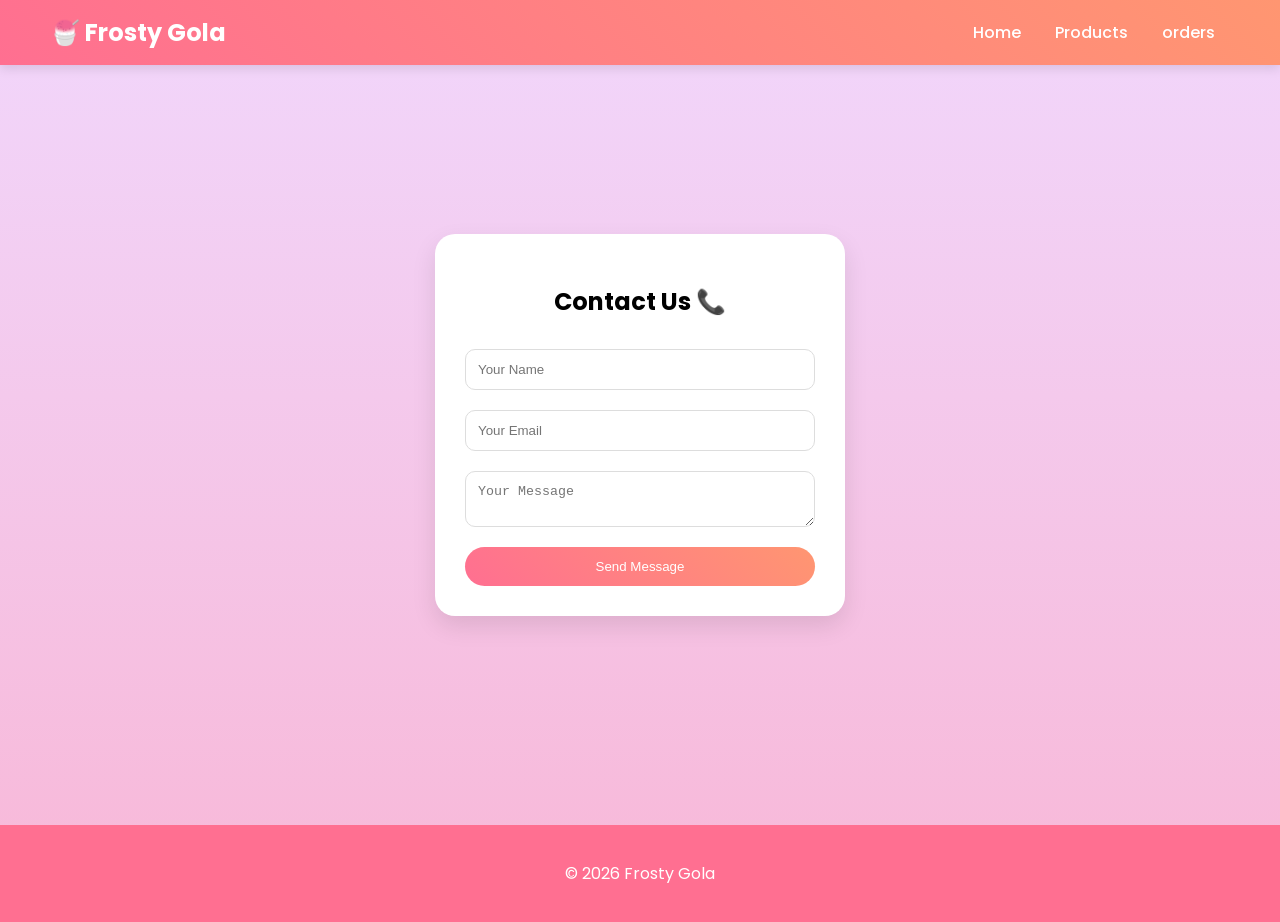
==== contact.html @ 33c993a4 "Add files via upload" ====
<!DOCTYPE html>
<html lang="en">
<head>
<meta charset="UTF-8">
<title>Contact Us | Frosty Gola</title>
<link rel="stylesheet" href="style.css">
</head>
<body>

<header>
    <h2>🍧 Frosty Gola</h2>
    <nav>
        <a href="index.html">Home</a>
        <a href="products.html">Products</a>
       
        <a href="order.html">orders</a>
    </nav>
</header>

<section class="contact">
    <form>
        <h2>Contact Us 📞</h2>

        <input type="text" placeholder="Your Name" required>
        <input type="email" placeholder="Your Email" required>
        <textarea placeholder="Your Message"></textarea>

        <button type="submit">Send Message</button>
    </form>
</section>

<footer>
    <p>© 2026 Frosty Gola</p>
</footer>

</body>
</html>
---- style.css ----
/* Google Font */
@import url('https://fonts.googleapis.com/css2?family=Poppins:wght@300;400;600&display=swap');

body {
    margin: 0;
    font-family: 'Poppins', sans-serif;

    /* ✅ BACKGROUND FIX */
    background: 
        linear-gradient(rgba(220, 154, 247, 0.4), rgba(237, 77, 157, 0.4));

    background-size: cover;
    background-position: center;
    background-repeat: no-repeat;
    background-attachment: fixed;
}

/* Navbar */
header {
    display: flex;
    justify-content: space-between;
    align-items: center;
    padding: 15px 50px;
    background: linear-gradient(45deg, #ff6f91, #ff9671);
    color: white;
}

nav a {
    margin: 0 15px;
    color: white;
    text-decoration: none;
}

/* Hero */
.hero {
    text-align: center;
    padding: 120px 20px;
    color: white;
}

/* Products */
.products {
    padding: 60px 20px;
    text-align: center;
}

/* Grid */
.card-container {
    display: grid;
    grid-template-columns: repeat(3, 260px);
    justify-content: center;
    gap: 30px;
}

/* Card */
.card {
    background: rgba(255,255,255,0.95);
    border-radius: 20px;
    padding: 15px;
    box-shadow: 0 10px 25px rgba(0,0,0,0.1);
}

.card img {
    width: 100%;
    height: 180px;
    border-radius: 15px;
    object-fit: cover;
}

.card button {
    margin-top: 10px;
    padding: 10px;
    border: none;
    background: #ff6f91;
    color: white;
    border-radius: 20px;
}

/* Contact */
.contact form {
    background: rgba(255,255,255,0.95);
    padding: 30px;
    border-radius: 20px;
}

/* Footer */
footer {
    text-align: center;
    padding: 20px;
    background: #ff6f91;
    color: white;
}

/* Responsive */
@media (max-width: 900px) {
    .card-container {
        grid-template-columns: repeat(2, 260px);
    }
}

@media (max-width: 500px) {
    .card-container {
        grid-template-columns: 1fr;
    }
}
/* Navbar */
header {
    display: flex;
    justify-content: space-between;
    align-items: center;
    padding: 15px 50px;
    background: linear-gradient(45deg, #ff6f91, #ff9671);
    color: white;
    box-shadow: 0 4px 10px rgba(0,0,0,0.1);
}

header h2 {
    margin: 0;
}

nav a {
    margin: 0 15px;
    color: white;
    text-decoration: none;
    font-weight: 500;
    transition: 0.3s;
}

nav a:hover {
    color: #ffe0e6;
}

/* Cart Box */
.cart-box {
    font-size: 14px;
    background: white;
    color: #ff6f91;
    padding: 8px 15px;
    border-radius: 20px;
    font-weight: bold;
}

/* Hero Section */
.hero {
    text-align: center;
    padding: 120px 20px;
    background: linear-gradient(120deg, #ff9a9e, #fad0c4);
    color: white;
}
.hero {
    background: 
        linear-gradient(rgba(0,0,0,0.5), rgba(0,0,0,0.5)),
        url("C:\Users\B A P S\OneDrive\Desktop\image\bg.webp");

    background-size: cover;
    background-position: center;
}
.hero {
    background-image: url("C:\Users\B A P S\OneDrive\Desktop\image\bg.webp");
    background-size: cover;
    background-position: center;
    background-repeat: no-repeat;

    color: white;
    text-align: center;
    padding: 120px 20px;
}

.hero h1 {
    font-size: 40px;
    margin-bottom: 10px;
}

.hero p {
    font-size: 18px;
    margin-bottom: 20px;
}

.hero button {
    padding: 12px 25px;
    border: none;
    background: white;
    color: #ff6f91;
    font-size: 16px;
    border-radius: 25px;
    cursor: pointer;
    transition: 0.3s;
}

.hero button:hover {
    transform: scale(1.1);
    box-shadow: 0 5px 15px rgba(0,0,0,0.2);
}

/* Products */
.products {
    padding: 60px 20px;
    text-align: center;
}

.products h2 {
    margin-bottom: 30px;
    font-size: 28px;
}

/* GRID */
.card-container {
    display: grid;
    grid-template-columns: repeat(3, 260px);
    justify-content: center;
    gap: 30px;
}

/* Card */
.card {
    background: white;
    border-radius: 20px;
    padding: 15px;
    box-shadow: 0 10px 25px rgba(0,0,0,0.1);
    transition: 0.4s;
}

.card img {
    width: 100%;
    height: 180px;
    border-radius: 15px;
    object-fit: cover;
}

/* Card Text */
.card h3 {
    margin: 10px 0;
}

.card p {
    font-weight: bold;
    color: #ff6f91;
}

/* Button */
.card button {
    margin-top: 10px;
    padding: 10px;
    border: none;
    background: linear-gradient(45deg, #ff6f91, #ff9671);
    color: white;
    border-radius: 20px;
    cursor: pointer;
    transition: 0.3s;
}

.card button:hover {
    transform: scale(1.05);
}

/* Hover effect */
.card:hover {
    transform: translateY(-10px);
    box-shadow: 0 15px 35px rgba(255,111,145,0.3);
}

/* Contact Page */
.contact {
    display: flex;
    justify-content: center;
    align-items: center;
    height: 80vh;
}

.contact form {
    background: white;
    padding: 30px;
    width: 350px;
    border-radius: 20px;
    box-shadow: 0 10px 25px rgba(0,0,0,0.1);
    display: flex;
    flex-direction: column;
}

.contact h2 {
    text-align: center;
    margin-bottom: 20px;
}

.contact input,
.contact textarea {
    margin: 10px 0;
    padding: 12px;
    border-radius: 10px;
    border: 1px solid #ddd;
    outline: none;
}

.contact input:focus,
.contact textarea:focus {
    border-color: #ff6f91;
    box-shadow: 0 0 5px rgba(255,111,145,0.3);
}

.contact button {
    margin-top: 10px;
    padding: 12px;
    border: none;
    background: linear-gradient(45deg, #ff6f91, #ff9671);
    color: white;
    border-radius: 25px;
    cursor: pointer;
}

/* Footer */
footer {
    text-align: center;
    padding: 20px;
    background: #ff6f91;
    color: white;
    margin-top: 40px;
}

/* Responsive */
@media (max-width: 900px) {
    .card-container {
        grid-template-columns: repeat(2, 260px);
    }
}

@media (max-width: 500px) {
    .card-container {
        grid-template-columns: 1fr;
    }

    header {
        flex-direction: column;
        gap: 10px;
    }
}
/* Order Page */
.order-container {
    padding: 50px 20px;
    text-align: center;
}

/* Grid for items */
.cart-items {
    display: grid;
    grid-template-columns: repeat(3, 250px);
    justify-content: center;
    gap: 25px;
    margin-bottom: 30px;
}

/* Each item card */
.order-card {
    background: rgba(255,255,255,0.95);
    padding: 15px;
    border-radius: 15px;
    box-shadow: 0 8px 20px rgba(0,0,0,0.1);
    transition: 0.3s;
}

.order-card:hover {
    transform: scale(1.05);
}

/* Item text */
.order-card h4 {
    margin: 10px 0;
}

.order-card p {
    color: #ff6f91;
    font-weight: bold;
}

/* Total box */
.total-box {
    background: white;
    display: inline-block;
    padding: 20px 30px;
    border-radius: 20px;
    box-shadow: 0 10px 25px rgba(0,0,0,0.1);
}

/* Button */
.total-box button {
    margin-top: 10px;
    padding: 10px 20px;
    border: none;
    background: linear-gradient(45deg, #ff6f91, #ff9671);
    color: white;
    border-radius: 20px;
    cursor: pointer;
    transition: 0.3s;
}

.total-box button:hover {
    transform: scale(1.1);
}@media (max-width: 900px) {
    .cart-items {
        grid-template-columns: repeat(2, 250px);
    }
}

@media (max-width: 500px) {
    .cart-items {
        grid-template-columns: 1fr;
    }
}
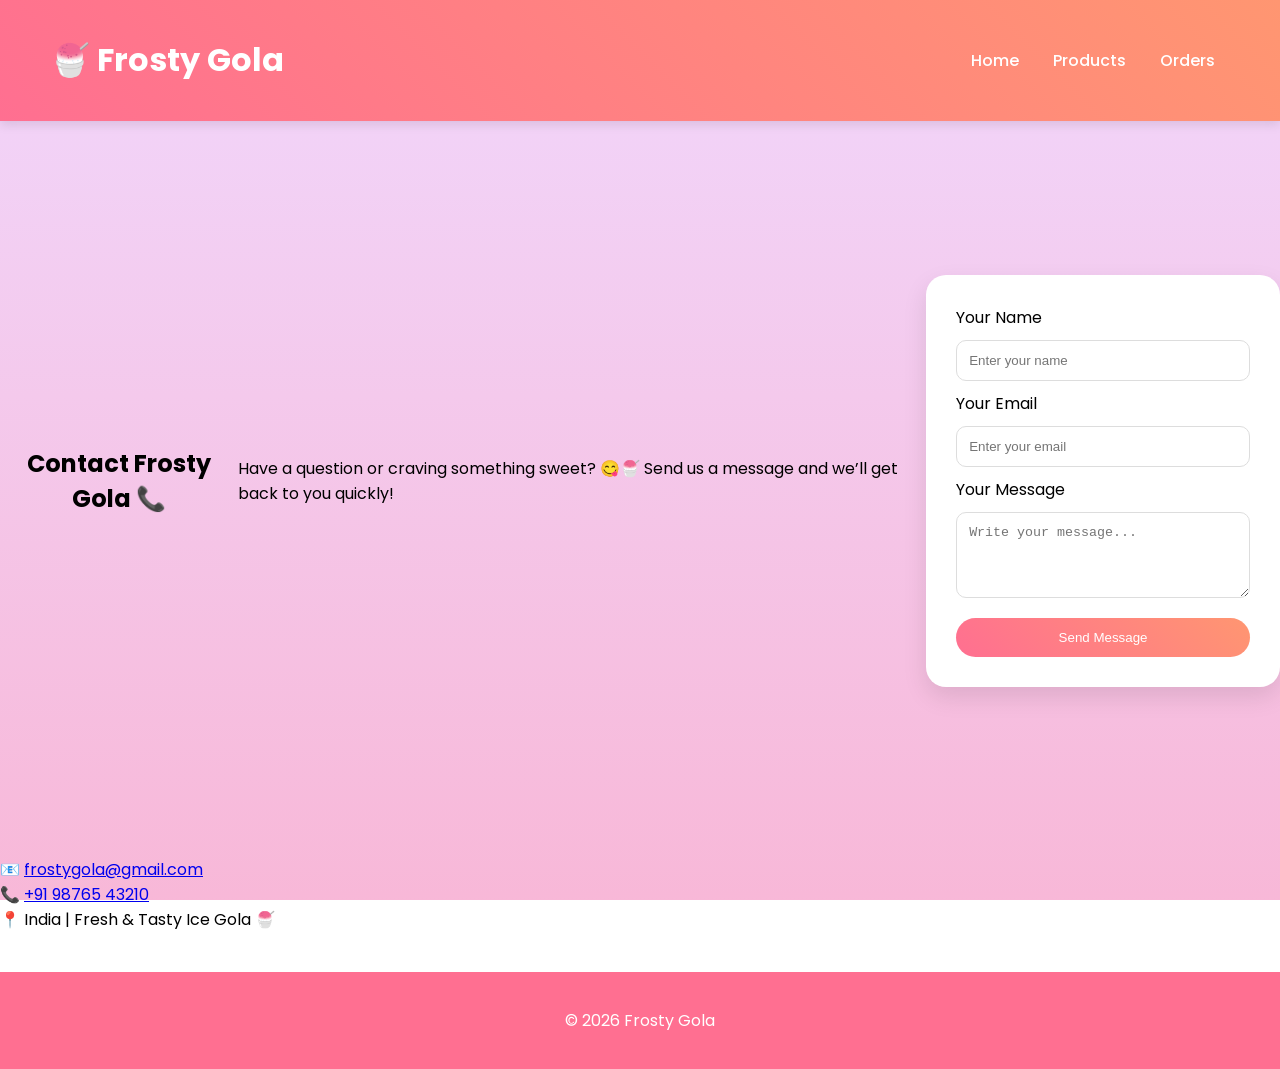
==== commit 3ee2177d: "Update contact.html" ====
--- a/contact.html
+++ b/contact.html
@@ -2,36 +2,102 @@
 <html lang="en">
 <head>
 <meta charset="UTF-8">
-<title>Contact Us | Frosty Gola</title>
+
+<meta name="viewport" content="width=device-width, initial-scale=1.0">
+
+<title>Contact Frosty Gola | Ice Gola Shop</title>
+
+<meta name="description" content="Contact Frosty Gola for delicious ice gola, flavored ice treats, and orders. Reach out for queries, feedback or orders.">
+
+<meta name="keywords" content="frosty gola contact, ice gola shop, gola near me, ice gola order, gola shop India">
+
+<meta name="author" content="Frosty Gola">
+
+<!-- Open Graph (Social Media) -->
+<meta property="og:title" content="Contact Frosty Gola">
+<meta property="og:description" content="Get in touch for tasty ice gola treats 🍧">
+<meta property="og:image" content="images/gola.jpg">
+<meta property="og:type" content="website">
+
 <link rel="stylesheet" href="style.css">
+<link rel="icon" href="images/favicon.ico">
+
 </head>
+
 <body>
 
+<!-- HEADER -->
 <header>
-    <h2>🍧 Frosty Gola</h2>
+    <h1>🍧 Frosty Gola</h1>
     <nav>
-        <a href="index.html">Home</a>
-        <a href="products.html">Products</a>
-       
-        <a href="order.html">orders</a>
+        <a href="index.html" title="Home Page">Home</a>
+        <a href="products.html" title="View Gola Flavors">Products</a>
+        <a href="order.html" title="Place Order">Orders</a>
     </nav>
 </header>
 
+<!-- MAIN -->
+<main>
+
 <section class="contact">
-    <form>
-        <h2>Contact Us 📞</h2>
+    
+    <h2>Contact Frosty Gola 📞</h2>
 
-        <input type="text" placeholder="Your Name" required>
-        <input type="email" placeholder="Your Email" required>
-        <textarea placeholder="Your Message"></textarea>
+    <p>Have a question or craving something sweet? 😋🍧  
+    Send us a message and we’ll get back to you quickly!</p>
+
+    <form onsubmit="showMessage(event)">
+
+        <label for="name">Your Name</label>
+        <input type="text" id="name" name="name" placeholder="Enter your name" required>
+
+        <label for="email">Your Email</label>
+        <input type="email" id="email" name="email" placeholder="Enter your email" required>
+
+        <label for="message">Your Message</label>
+        <textarea id="message" name="message" placeholder="Write your message..." rows="4" required></textarea>
 
         <button type="submit">Send Message</button>
+
     </form>
+
 </section>
 
+<!-- CONTACT INFO -->
+<section class="info">
+<p>
+📧 <a href="mailto:frostygola@gmail.com">frostygola@gmail.com</a><br>
+📞 <a href="tel:+919876543210">+91 98765 43210</a><br>
+📍 India | Fresh & Tasty Ice Gola 🍧
+</p>
+</section>
+
+</main>
+
+<!-- SCHEMA MARKUP -->
+<script type="application/ld+json">
+{
+ "@context": "https://schema.org",
+ "@type": "ContactPage",
+ "name": "Contact Frosty Gola",
+ "email": "frostygola@gmail.com",
+ "telephone": "+91 9876543210",
+ "areaServed": "India"
+}
+</script>
+
+<!-- SCRIPT -->
+<script>
+function showMessage(event){
+event.preventDefault();
+alert("🍧 Thank you! Your message has been received. We will reply soon 😊");
+}
+</script>
+
+<!-- FOOTER -->
 <footer>
     <p>© 2026 Frosty Gola</p>
 </footer>
 
 </body>
-</html>+</html>
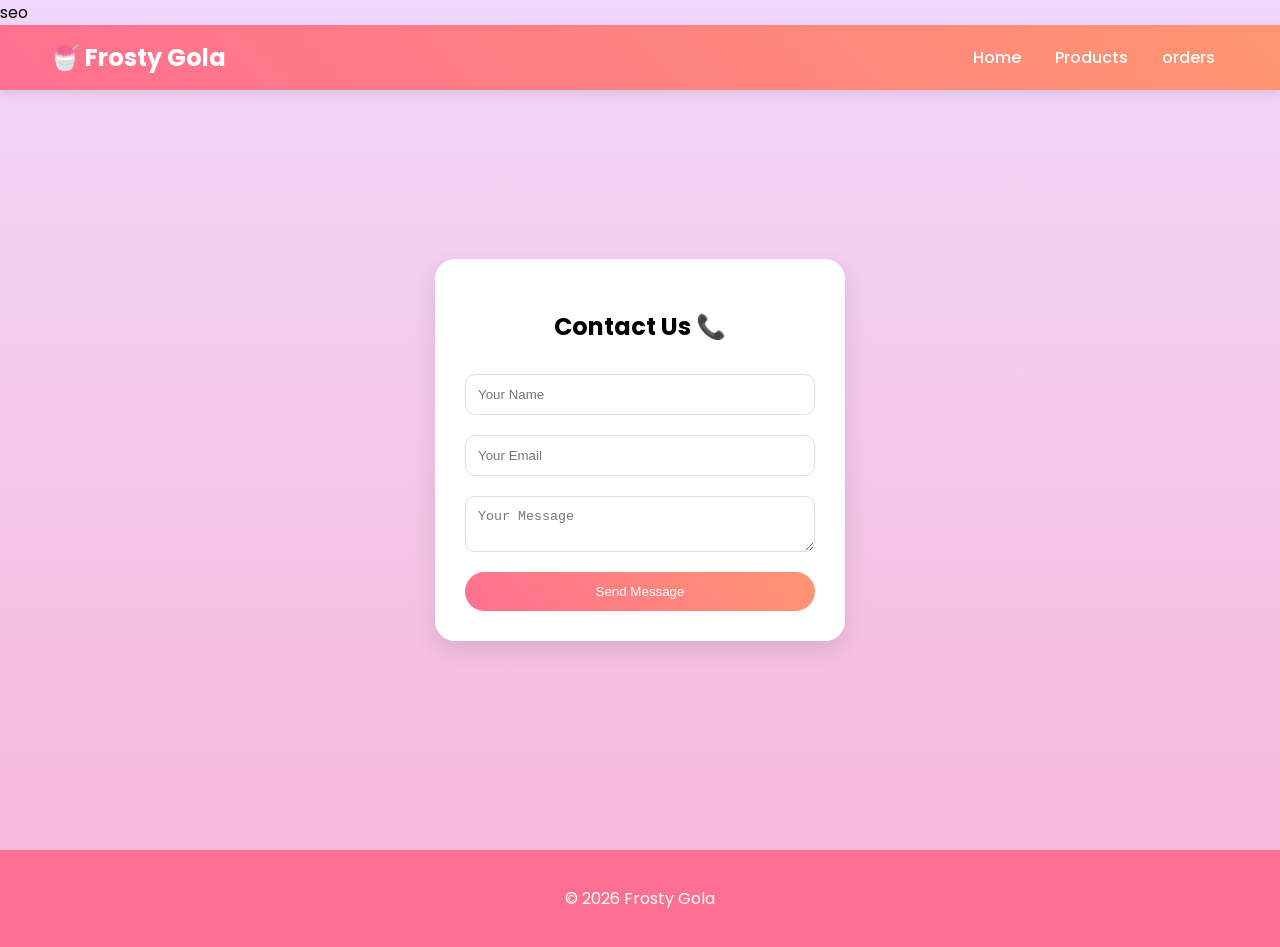
==== commit 1d01c799: "Update contact.html" ====
--- a/contact.html
+++ b/contact.html
@@ -2,99 +2,33 @@
 <html lang="en">
 <head>
 <meta charset="UTF-8">
+<title>Contact Us | Frosty Gola</title>
+<link rel="stylesheet" href="style.css">
+</head>
+ seo
 
-<meta name="viewport" content="width=device-width, initial-scale=1.0">
-
-<title>Contact Frosty Gola | Ice Gola Shop</title>
-
-<meta name="description" content="Contact Frosty Gola for delicious ice gola, flavored ice treats, and orders. Reach out for queries, feedback or orders.">
-
-<meta name="keywords" content="frosty gola contact, ice gola shop, gola near me, ice gola order, gola shop India">
-
-<meta name="author" content="Frosty Gola">
-
-<!-- Open Graph (Social Media) -->
-<meta property="og:title" content="Contact Frosty Gola">
-<meta property="og:description" content="Get in touch for tasty ice gola treats 🍧">
-<meta property="og:image" content="images/gola.jpg">
-<meta property="og:type" content="website">
-
-<link rel="stylesheet" href="style.css">
-<link rel="icon" href="images/favicon.ico">
-
-</head>
-
-<body>
-
-<!-- HEADER -->
 <header>
-    <h1>🍧 Frosty Gola</h1>
+    <h2>🍧 Frosty Gola</h2>
     <nav>
-        <a href="index.html" title="Home Page">Home</a>
-        <a href="products.html" title="View Gola Flavors">Products</a>
-        <a href="order.html" title="Place Order">Orders</a>
+        <a href="index.html">Home</a>
+        <a href="products.html">Products</a>
+       
+        <a href="order.html">orders</a>
     </nav>
 </header>
 
-<!-- MAIN -->
-<main>
+<section class="contact">
+    <form>
+        <h2>Contact Us 📞</h2>
 
-<section class="contact">
-    
-    <h2>Contact Frosty Gola 📞</h2>
-
-    <p>Have a question or craving something sweet? 😋🍧  
-    Send us a message and we’ll get back to you quickly!</p>
-
-    <form onsubmit="showMessage(event)">
-
-        <label for="name">Your Name</label>
-        <input type="text" id="name" name="name" placeholder="Enter your name" required>
-
-        <label for="email">Your Email</label>
-        <input type="email" id="email" name="email" placeholder="Enter your email" required>
-
-        <label for="message">Your Message</label>
-        <textarea id="message" name="message" placeholder="Write your message..." rows="4" required></textarea>
+        <input type="text" placeholder="Your Name" required>
+        <input type="email" placeholder="Your Email" required>
+        <textarea placeholder="Your Message"></textarea>
 
         <button type="submit">Send Message</button>
-
     </form>
-
 </section>
 
-<!-- CONTACT INFO -->
-<section class="info">
-<p>
-📧 <a href="mailto:frostygola@gmail.com">frostygola@gmail.com</a><br>
-📞 <a href="tel:+919876543210">+91 98765 43210</a><br>
-📍 India | Fresh & Tasty Ice Gola 🍧
-</p>
-</section>
-
-</main>
-
-<!-- SCHEMA MARKUP -->
-<script type="application/ld+json">
-{
- "@context": "https://schema.org",
- "@type": "ContactPage",
- "name": "Contact Frosty Gola",
- "email": "frostygola@gmail.com",
- "telephone": "+91 9876543210",
- "areaServed": "India"
-}
-</script>
-
-<!-- SCRIPT -->
-<script>
-function showMessage(event){
-event.preventDefault();
-alert("🍧 Thank you! Your message has been received. We will reply soon 😊");
-}
-</script>
-
-<!-- FOOTER -->
 <footer>
     <p>© 2026 Frosty Gola</p>
 </footer>
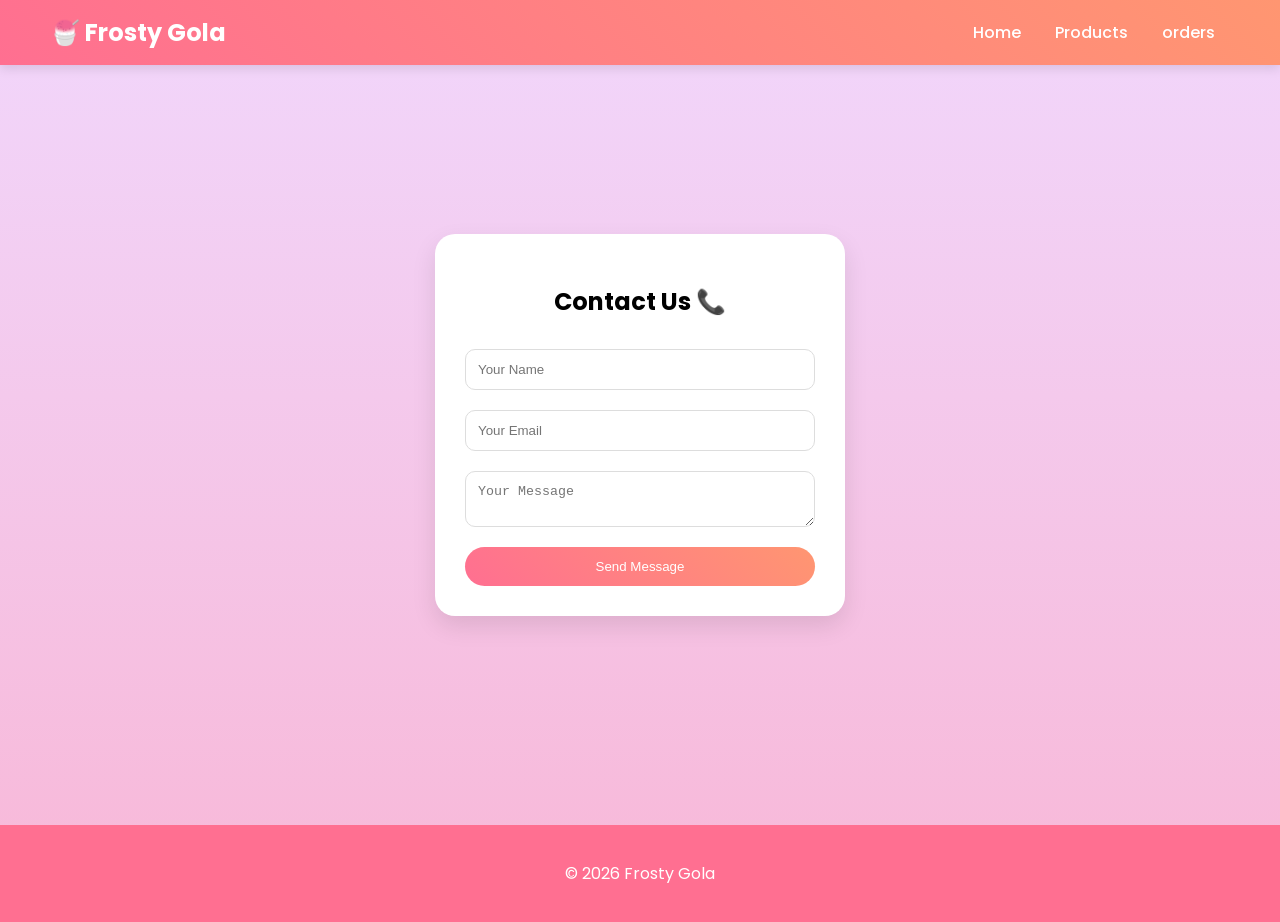
==== commit 17596fd7: "Update contact.html" ====
--- a/contact.html
+++ b/contact.html
@@ -2,10 +2,27 @@
 <html lang="en">
 <head>
 <meta charset="UTF-8">
-<title>Contact Us | Frosty Gola</title>
+
+<meta name="viewport" content="width=device-width, initial-scale=1.0">
+
+<title>Contact Frosty Gola | Ice Gola Shop</title>
+
+<meta name="description" content="Contact Frosty Gola for delicious ice gola, flavored ice treats, and orders. Reach out for queries, feedback or orders.">
+
+<meta name="keywords" content="frosty gola contact, ice gola shop, gola near me, ice gola order, gola shop India">
+
+<meta name="author" content="Frosty Gola">
+
+<!-- Open Graph (Social Media) -->
+<meta property="og:title" content="Contact Frosty Gola">
+<meta property="og:description" content="Get in touch for tasty ice gola treats 🍧">
+<meta property="og:image" content="images/gola.jpg">
+<meta property="og:type" content="website">
+
 <link rel="stylesheet" href="style.css">
+<link rel="icon" href="images/favicon.ico">
+
 </head>
- seo
 
 <header>
     <h2>🍧 Frosty Gola</h2>
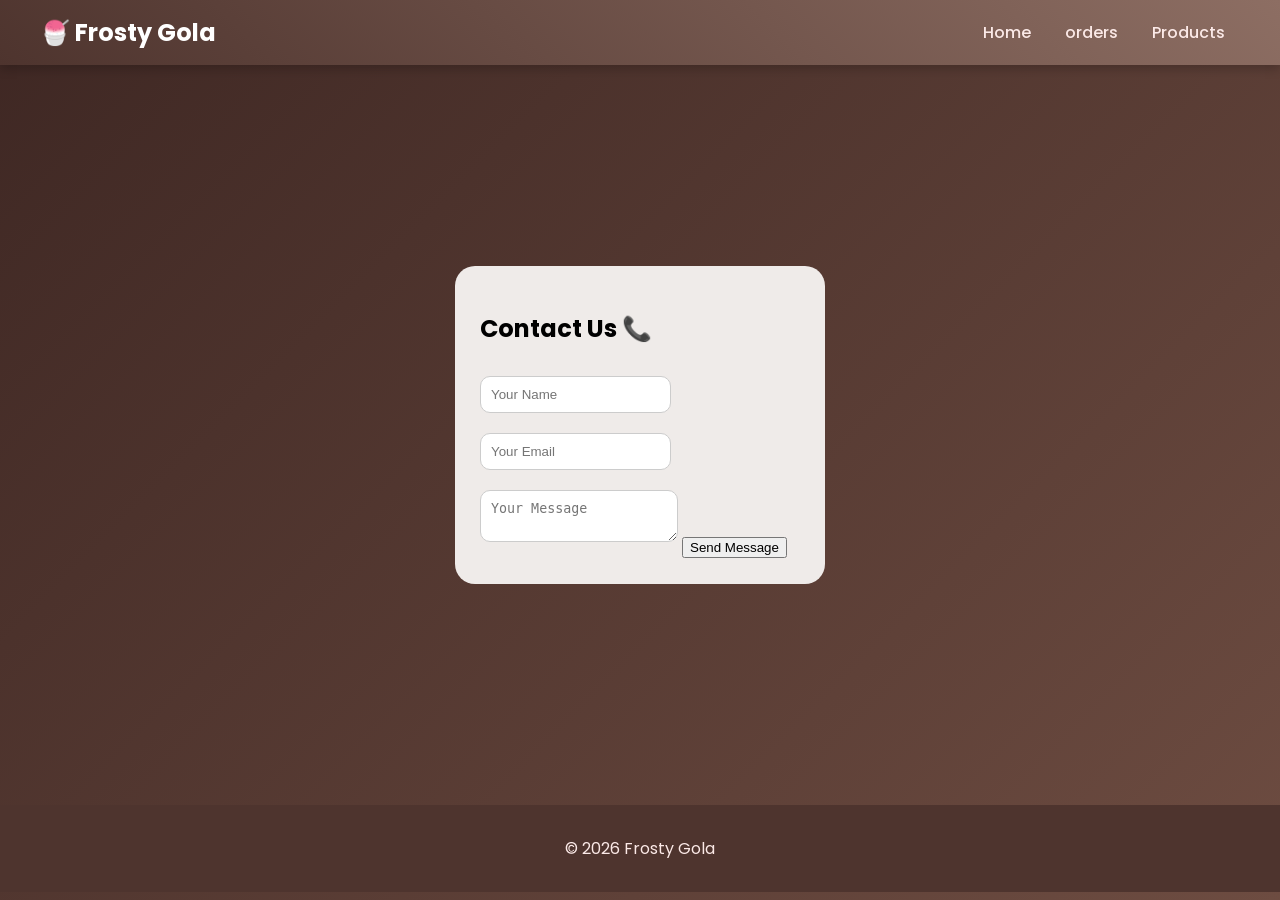
==== commit 83cdac5d: "Update contact.html" ====
--- a/contact.html
+++ b/contact.html
@@ -28,9 +28,10 @@
     <h2>🍧 Frosty Gola</h2>
     <nav>
         <a href="index.html">Home</a>
+           <a href="order.html">orders</a>
         <a href="products.html">Products</a>
        
-        <a href="order.html">orders</a>
+     
     </nav>
 </header>
 
--- a/style.css
+++ b/style.css
@@ -1,187 +1,68 @@
 /* Google Font */
 @import url('https://fonts.googleapis.com/css2?family=Poppins:wght@300;400;600&display=swap');
 
+/* BODY */
 body {
     margin: 0;
     font-family: 'Poppins', sans-serif;
-
-    /* ✅ BACKGROUND FIX */
-    background: 
-        linear-gradient(rgba(220, 154, 247, 0.4), rgba(237, 77, 157, 0.4));
-
-    background-size: cover;
-    background-position: center;
-    background-repeat: no-repeat;
+    background: linear-gradient(135deg, #3e2723, #6d4c41);
     background-attachment: fixed;
 }
 
-/* Navbar */
+/* NAVBAR */
 header {
     display: flex;
     justify-content: space-between;
     align-items: center;
-    padding: 15px 50px;
-    background: linear-gradient(45deg, #ff6f91, #ff9671);
-    color: white;
+    padding: 15px 40px;
+    background: linear-gradient(45deg, #4e342e, #8d6e63);
+    color: white;
+    box-shadow: 0 4px 10px rgba(0,0,0,0.2);
+}
+
+header h2 {
+    margin: 0;
 }
 
 nav a {
     margin: 0 15px;
-    color: white;
-    text-decoration: none;
-}
-
-/* Hero */
-.hero {
-    text-align: center;
-    padding: 120px 20px;
-    color: white;
-}
-
-/* Products */
-.products {
-    padding: 60px 20px;
-    text-align: center;
-}
-
-/* Grid */
-.card-container {
-    display: grid;
-    grid-template-columns: repeat(3, 260px);
-    justify-content: center;
-    gap: 30px;
-}
-
-/* Card */
-.card {
-    background: rgba(255,255,255,0.95);
-    border-radius: 20px;
-    padding: 15px;
-    box-shadow: 0 10px 25px rgba(0,0,0,0.1);
-}
-
-.card img {
-    width: 100%;
-    height: 180px;
-    border-radius: 15px;
-    object-fit: cover;
-}
-
-.card button {
-    margin-top: 10px;
-    padding: 10px;
-    border: none;
-    background: #ff6f91;
-    color: white;
-    border-radius: 20px;
-}
-
-/* Contact */
-.contact form {
-    background: rgba(255,255,255,0.95);
-    padding: 30px;
-    border-radius: 20px;
-}
-
-/* Footer */
-footer {
-    text-align: center;
-    padding: 20px;
-    background: #ff6f91;
-    color: white;
-}
-
-/* Responsive */
-@media (max-width: 900px) {
-    .card-container {
-        grid-template-columns: repeat(2, 260px);
-    }
-}
-
-@media (max-width: 500px) {
-    .card-container {
-        grid-template-columns: 1fr;
-    }
-}
-/* Navbar */
-header {
-    display: flex;
-    justify-content: space-between;
-    align-items: center;
-    padding: 15px 50px;
-    background: linear-gradient(45deg, #ff6f91, #ff9671);
-    color: white;
-    box-shadow: 0 4px 10px rgba(0,0,0,0.1);
-}
-
-header h2 {
-    margin: 0;
-}
-
-nav a {
-    margin: 0 15px;
-    color: white;
+    color: #fbe9e7;
     text-decoration: none;
     font-weight: 500;
     transition: 0.3s;
 }
 
 nav a:hover {
-    color: #ffe0e6;
-}
-
-/* Cart Box */
-.cart-box {
-    font-size: 14px;
-    background: white;
-    color: #ff6f91;
-    padding: 8px 15px;
-    border-radius: 20px;
-    font-weight: bold;
-}
-
-/* Hero Section */
+    color: #ffccbc;
+}
+
+/* HERO */
 .hero {
     text-align: center;
-    padding: 120px 20px;
-    background: linear-gradient(120deg, #ff9a9e, #fad0c4);
-    color: white;
-}
-.hero {
+    padding: 90px 20px;
     background: 
-        linear-gradient(rgba(0,0,0,0.5), rgba(0,0,0,0.5)),
-        url("C:\Users\B A P S\OneDrive\Desktop\image\bg.webp");
-
+        linear-gradient(rgba(62,39,35,0.7), rgba(62,39,35,0.7)),
+        url("image/bg.webp");
     background-size: cover;
     background-position: center;
-}
-.hero {
-    background-image: url("C:\Users\B A P S\OneDrive\Desktop\image\bg.webp");
-    background-size: cover;
-    background-position: center;
-    background-repeat: no-repeat;
-
-    color: white;
-    text-align: center;
-    padding: 120px 20px;
+    color: #fff3e0;
 }
 
 .hero h1 {
-    font-size: 40px;
+    font-size: 38px;
     margin-bottom: 10px;
 }
 
 .hero p {
     font-size: 18px;
-    margin-bottom: 20px;
 }
 
 .hero button {
+    margin-top: 20px;
     padding: 12px 25px;
     border: none;
-    background: white;
-    color: #ff6f91;
-    font-size: 16px;
+    background: linear-gradient(45deg, #5d4037, #8d6e63);
+    color: white;
     border-radius: 25px;
     cursor: pointer;
     transition: 0.3s;
@@ -189,60 +70,66 @@
 
 .hero button:hover {
     transform: scale(1.1);
-    box-shadow: 0 5px 15px rgba(0,0,0,0.2);
-}
-
-/* Products */
+}
+
+/* PRODUCTS */
 .products {
-    padding: 60px 20px;
+    padding: 40px 20px;
     text-align: center;
 }
 
 .products h2 {
-    margin-bottom: 30px;
-    font-size: 28px;
+    margin-bottom: 20px;
+    color: #fff3e0;
 }
 
 /* GRID */
 .card-container {
     display: grid;
-    grid-template-columns: repeat(3, 260px);
+    grid-template-columns: repeat(3, 240px);
     justify-content: center;
-    gap: 30px;
-}
-
-/* Card */
+    gap: 20px;
+}
+
+/* CARD */
 .card {
-    background: white;
-    border-radius: 20px;
-    padding: 15px;
-    box-shadow: 0 10px 25px rgba(0,0,0,0.1);
-    transition: 0.4s;
-}
-
+    background: #efebe9;
+    border-radius: 20px;
+    padding: 12px;
+    box-shadow: 0 10px 25px rgba(0,0,0,0.2);
+    transition: 0.3s;
+}
+
+.card:hover {
+    transform: translateY(-8px);
+}
+
+/* IMAGE */
 .card img {
     width: 100%;
-    height: 180px;
+    height: 150px;
     border-radius: 15px;
     object-fit: cover;
 }
 
-/* Card Text */
+/* TEXT */
 .card h3 {
-    margin: 10px 0;
+    margin: 8px 0;
+    font-size: 16px;
+    color: #3e2723;
 }
 
 .card p {
+    color: #5d4037;
     font-weight: bold;
-    color: #ff6f91;
-}
-
-/* Button */
+}
+
+/* BUTTON */
 .card button {
-    margin-top: 10px;
-    padding: 10px;
+    margin-top: 8px;
+    padding: 8px;
     border: none;
-    background: linear-gradient(45deg, #ff6f91, #ff9671);
+    background: linear-gradient(45deg, #5d4037, #8d6e63);
     color: white;
     border-radius: 20px;
     cursor: pointer;
@@ -253,13 +140,76 @@
     transform: scale(1.05);
 }
 
-/* Hover effect */
-.card:hover {
-    transform: translateY(-10px);
-    box-shadow: 0 15px 35px rgba(255,111,145,0.3);
-}
-
-/* Contact Page */
+/* QUOTES */
+.quotes {
+    text-align: center;
+    margin: 30px auto;
+    padding: 20px;
+    max-width: 500px;
+    background: rgba(239,235,233,0.9);
+    border-radius: 20px;
+}
+
+.quotes p {
+    color: #4e342e;
+    margin: 8px 0;
+}
+
+/* CART BOX */
+.cart-box {
+    font-size: 14px;
+    background: #efebe9;
+    color: #4e342e;
+    padding: 6px 12px;
+    border-radius: 20px;
+    font-weight: bold;
+}
+
+/* ORDER PAGE */
+.order-container {
+    padding: 40px 20px;
+    text-align: center;
+}
+
+.cart-items {
+    display: grid;
+    grid-template-columns: repeat(3, 240px);
+    justify-content: center;
+    gap: 20px;
+}
+
+.order-card {
+    background: #efebe9;
+    padding: 12px;
+    border-radius: 15px;
+    box-shadow: 0 8px 20px rgba(0,0,0,0.2);
+}
+
+.order-card p {
+    color: #5d4037;
+    font-weight: bold;
+}
+
+/* TOTAL BOX */
+.total-box {
+    margin-top: 20px;
+    background: #efebe9;
+    display: inline-block;
+    padding: 15px 25px;
+    border-radius: 20px;
+}
+
+.total-box button {
+    margin-top: 10px;
+    padding: 10px 20px;
+    border: none;
+    background: linear-gradient(45deg, #5d4037, #8d6e63);
+    color: white;
+    border-radius: 20px;
+    cursor: pointer;
+}
+
+/* CONTACT */
 .contact {
     display: flex;
     justify-content: center;
@@ -268,63 +218,40 @@
 }
 
 .contact form {
-    background: white;
-    padding: 30px;
-    width: 350px;
-    border-radius: 20px;
-    box-shadow: 0 10px 25px rgba(0,0,0,0.1);
-    display: flex;
-    flex-direction: column;
-}
-
-.contact h2 {
-    text-align: center;
-    margin-bottom: 20px;
+    background: #efebe9;
+    padding: 25px;
+    width: 320px;
+    border-radius: 20px;
 }
 
 .contact input,
 .contact textarea {
     margin: 10px 0;
-    padding: 12px;
+    padding: 10px;
     border-radius: 10px;
-    border: 1px solid #ddd;
-    outline: none;
-}
-
-.contact input:focus,
-.contact textarea:focus {
-    border-color: #ff6f91;
-    box-shadow: 0 0 5px rgba(255,111,145,0.3);
-}
-
-.contact button {
-    margin-top: 10px;
-    padding: 12px;
-    border: none;
-    background: linear-gradient(45deg, #ff6f91, #ff9671);
-    color: white;
-    border-radius: 25px;
-    cursor: pointer;
-}
-
-/* Footer */
+    border: 1px solid #ccc;
+}
+
+/* FOOTER */
 footer {
     text-align: center;
-    padding: 20px;
-    background: #ff6f91;
-    color: white;
-    margin-top: 40px;
-}
-
-/* Responsive */
+    padding: 15px;
+    background: #4e342e;
+    color: #fbe9e7;
+    margin-top: 20px;
+}
+
+/* RESPONSIVE */
 @media (max-width: 900px) {
-    .card-container {
-        grid-template-columns: repeat(2, 260px);
+    .card-container,
+    .cart-items {
+        grid-template-columns: repeat(2, 240px);
     }
 }
 
 @media (max-width: 500px) {
-    .card-container {
+    .card-container,
+    .cart-items {
         grid-template-columns: 1fr;
     }
 
@@ -333,75 +260,3 @@
         gap: 10px;
     }
 }
-/* Order Page */
-.order-container {
-    padding: 50px 20px;
-    text-align: center;
-}
-
-/* Grid for items */
-.cart-items {
-    display: grid;
-    grid-template-columns: repeat(3, 250px);
-    justify-content: center;
-    gap: 25px;
-    margin-bottom: 30px;
-}
-
-/* Each item card */
-.order-card {
-    background: rgba(255,255,255,0.95);
-    padding: 15px;
-    border-radius: 15px;
-    box-shadow: 0 8px 20px rgba(0,0,0,0.1);
-    transition: 0.3s;
-}
-
-.order-card:hover {
-    transform: scale(1.05);
-}
-
-/* Item text */
-.order-card h4 {
-    margin: 10px 0;
-}
-
-.order-card p {
-    color: #ff6f91;
-    font-weight: bold;
-}
-
-/* Total box */
-.total-box {
-    background: white;
-    display: inline-block;
-    padding: 20px 30px;
-    border-radius: 20px;
-    box-shadow: 0 10px 25px rgba(0,0,0,0.1);
-}
-
-/* Button */
-.total-box button {
-    margin-top: 10px;
-    padding: 10px 20px;
-    border: none;
-    background: linear-gradient(45deg, #ff6f91, #ff9671);
-    color: white;
-    border-radius: 20px;
-    cursor: pointer;
-    transition: 0.3s;
-}
-
-.total-box button:hover {
-    transform: scale(1.1);
-}@media (max-width: 900px) {
-    .cart-items {
-        grid-template-columns: repeat(2, 250px);
-    }
-}
-
-@media (max-width: 500px) {
-    .cart-items {
-        grid-template-columns: 1fr;
-    }
-}
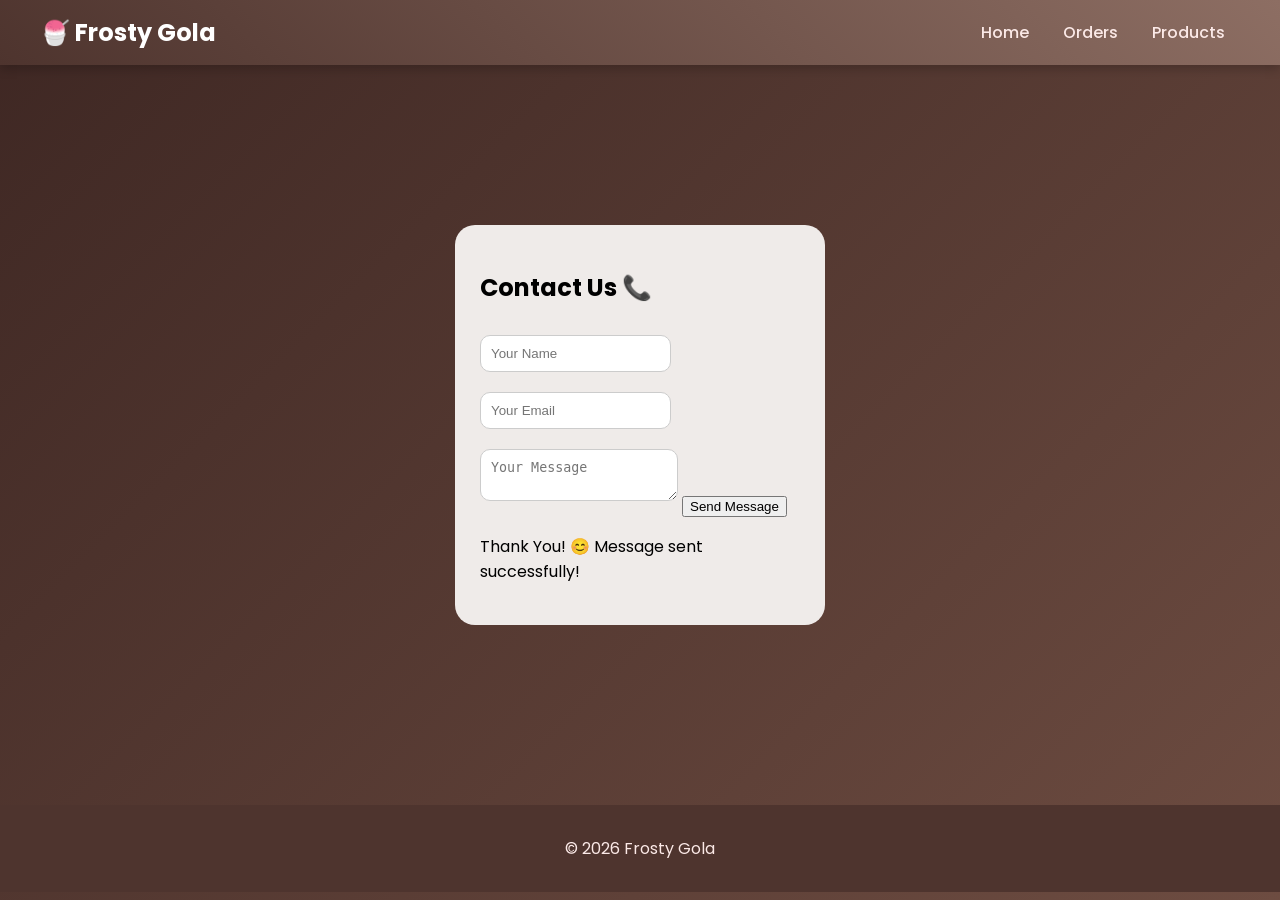
==== commit e5afc6bc: "Update contact.html" ====
--- a/contact.html
+++ b/contact.html
@@ -2,54 +2,62 @@
 <html lang="en">
 <head>
 <meta charset="UTF-8">
-
 <meta name="viewport" content="width=device-width, initial-scale=1.0">
 
 <title>Contact Frosty Gola | Ice Gola Shop</title>
 
-<meta name="description" content="Contact Frosty Gola for delicious ice gola, flavored ice treats, and orders. Reach out for queries, feedback or orders.">
-
-<meta name="keywords" content="frosty gola contact, ice gola shop, gola near me, ice gola order, gola shop India">
-
-<meta name="author" content="Frosty Gola">
-
-<!-- Open Graph (Social Media) -->
-<meta property="og:title" content="Contact Frosty Gola">
-<meta property="og:description" content="Get in touch for tasty ice gola treats 🍧">
-<meta property="og:image" content="images/gola.jpg">
-<meta property="og:type" content="website">
-
 <link rel="stylesheet" href="style.css">
 <link rel="icon" href="images/favicon.ico">
-
 </head>
 
+<body>
+
+<!-- HEADER -->
 <header>
     <h2>🍧 Frosty Gola</h2>
     <nav>
         <a href="index.html">Home</a>
-           <a href="order.html">orders</a>
+        <a href="order.html">Orders</a>
         <a href="products.html">Products</a>
-       
-     
     </nav>
 </header>
 
+<!-- CONTACT FORM -->
 <section class="contact">
-    <form>
-        <h2>Contact Us 📞</h2>
+    <form onsubmit="showMessage(event)">
+    <h2>Contact Us 📞</h2>
 
-        <input type="text" placeholder="Your Name" required>
-        <input type="email" placeholder="Your Email" required>
-        <textarea placeholder="Your Message"></textarea>
+    <input type="text" placeholder="Your Name" required>
+    <input type="email" placeholder="Your Email" required>
+    <textarea placeholder="Your Message"></textarea>
 
-        <button type="submit">Send Message</button>
-    </form>
+    <button type="submit">Send Message</button>
+
+    <!-- ✅ MESSAGE AHI MUKO -->
+    <p id="successMsg">Thank You! 😊 Message sent successfully!</p>
+</form>
+
+    <!-- SUCCESS MESSAGE -->
+    <p id="successMsg" style="color: rgb(255, 255, 255); display: none; margin-top: 10px;">
+        Thank You! 😊 Message sent successfully!
+    </p>
 </section>
 
+<!-- FOOTER -->
 <footer>
     <p>© 2026 Frosty Gola</p>
 </footer>
 
+<!-- SCRIPT -->
+<script>
+function showMessage(event) {
+    event.preventDefault();
+
+    document.getElementById("successMsg").style.display = "block";
+
+    document.querySelector(".contact form").reset();
+}
+</script>
+
 </body>
 </html>
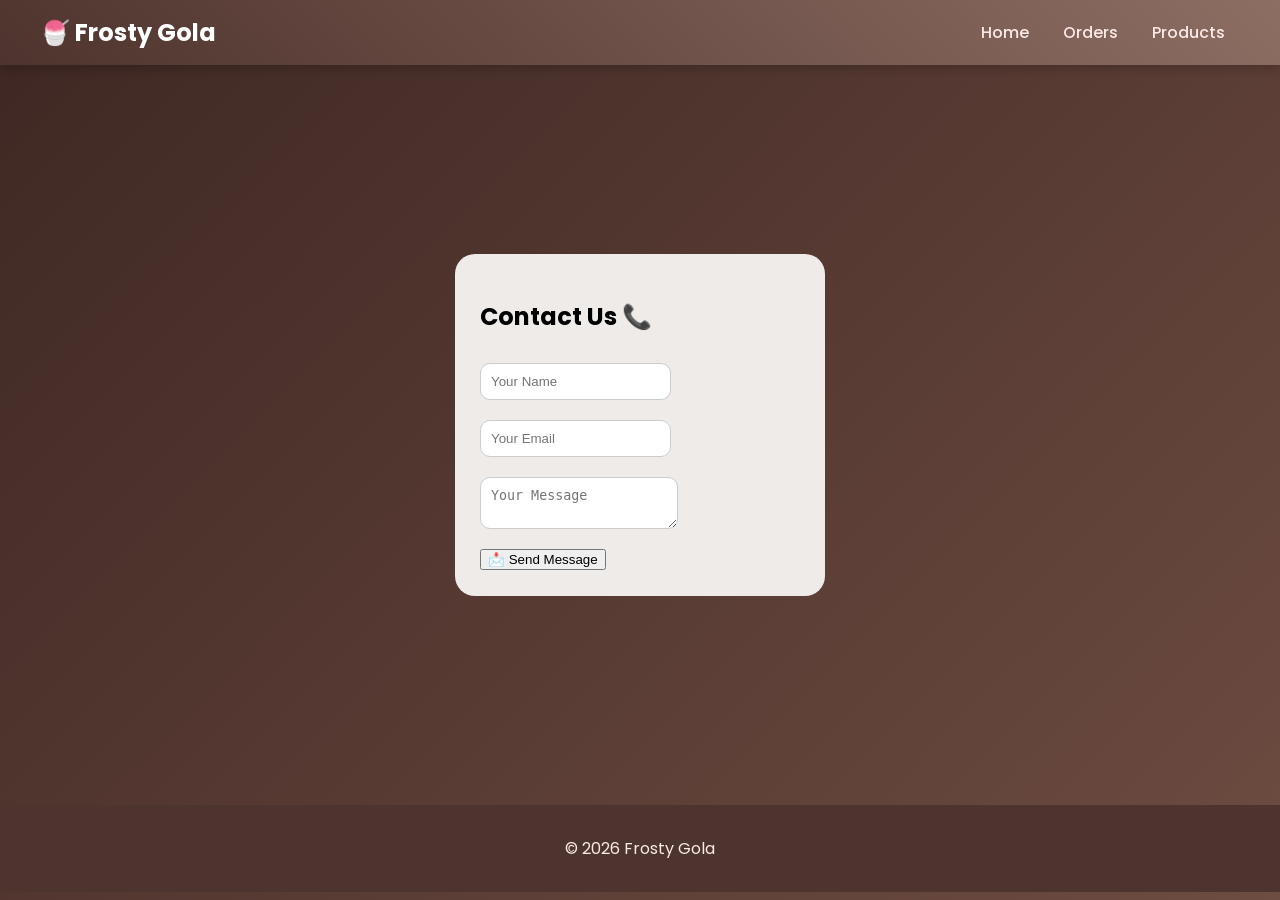
==== commit 420ea02d: "Update contact.html" ====
--- a/contact.html
+++ b/contact.html
@@ -31,8 +31,7 @@
     <input type="email" placeholder="Your Email" required>
     <textarea placeholder="Your Message"></textarea>
 
-    <button type="submit">Send Message</button>
-
+    <button type="submit">📩 Send Message</button>
     <!-- ✅ MESSAGE AHI MUKO -->
     <p id="successMsg">Thank You! 😊 Message sent successfully!</p>
 </form>
--- a/style.css
+++ b/style.css
@@ -260,3 +260,12 @@
         gap: 10px;
     }
 }
+#successMsg {
+    display: none;
+    margin-top: 15px;
+    text-align: center;   /* center ma laavse */
+    color: green;
+    background: #e8f5e9;
+    padding: 10px;
+    border-radius: 10px;
+}
